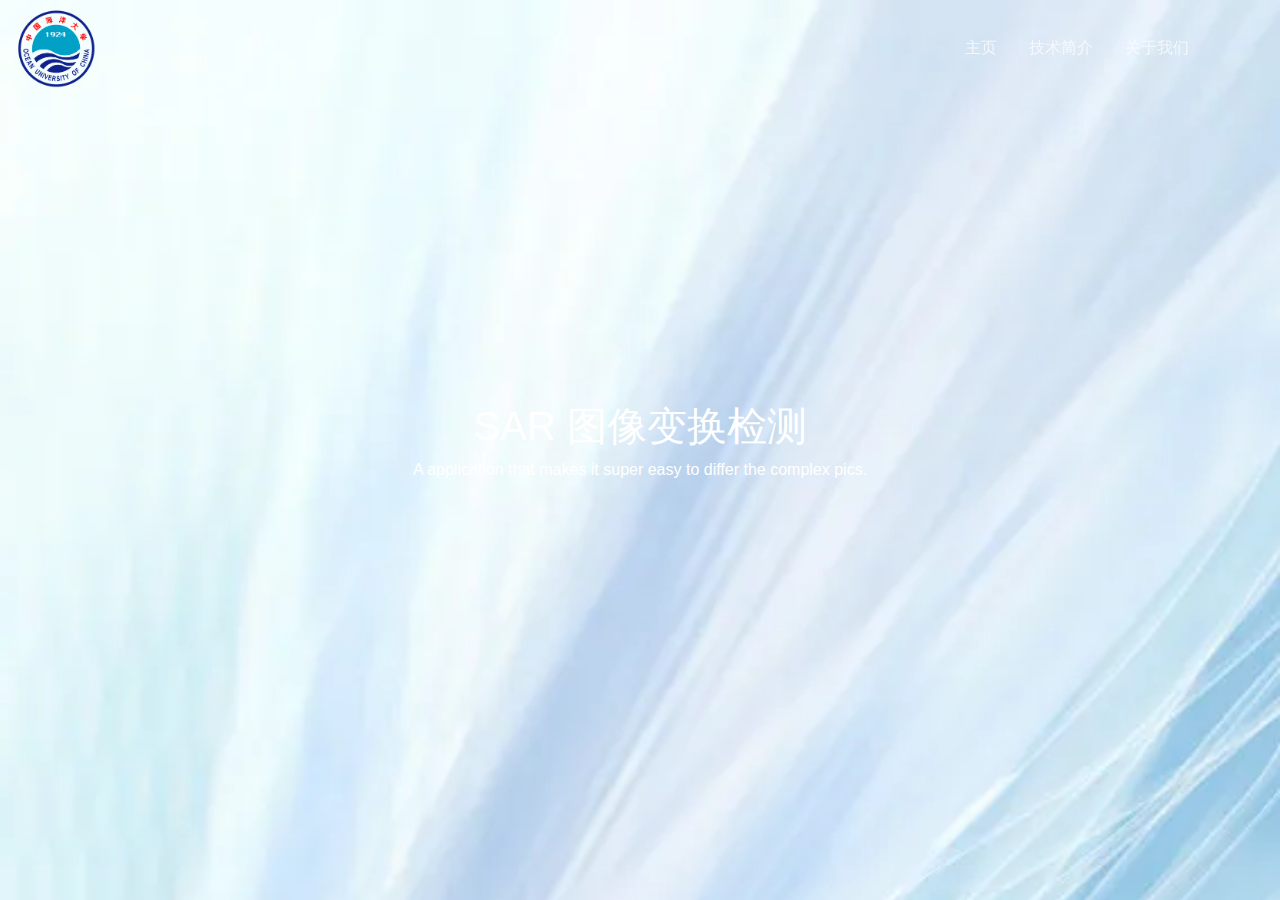
==== 前端代码/SAR图像变化检测-前端/index.html @ 9ae0f55f "update the file and build the index.html" ====
<!DOCTYPE html>
<html lang="en">

<head>
    <meta charset="UTF-8">
    <meta name="viewport" content="width=device-width, initial-scale=1.0">
    <link rel="stylesheet" href="./assets/css/主页.css">
    <link rel="stylesheet" href="./assets/css/bootstrap.css">
    <title>Document</title>
    <style>
        html,
        body {
            margin: 0;
            padding: 0;
        }

        #container {
            overflow: hidden;
            position: absolute;
            top: 0;
            left: 0;
            right: 0;
            bottom: 0;
            text-align: center;
        }

        #main {
            display: inline-block;
            position: relative;
            top: 50%;
            transform: translateY(-50%);
            color: #fff;
        }

        #video {
            width: 100%;
            height: 100%;
            position: absolute;
            top: 0;
            left: 0;
            z-index: -1;
            object-fit: fill;
        }

        .nav-link:hover {
            text-decoration: underline;
        }
    </style>
</head>

<body>

    <nav class="navbar navbar-light fixed-top" style="background-color: rgb(248, 249, 250,0);">
        <img src="./assets/img/ouc_logo.png" width="80" height="80" class="d-inline-block align-top" alt="">
        <nav class="nav" style="margin-right:59px;">
            <a class="nav-link active" href="./主页.html" style="color: #ffffffb6">主页</a>
            <a class="nav-link" href="./技术简介.html" style="color: #ffffffb6">技术简介</a>
            <a class="nav-link" href="./关于我们.html" style="color: #ffffffb6">关于我们</a>
        </nav>
    </nav>
    <!-- <nav class="navbar navbar-expand-lg navbar-light bg-light fixed-top" style="background-color: #2c71a3;">
        <a class="navbar-brand" href="#">SAR图像变化检测</a>
        <button class="navbar-toggler" type="button" data-toggle="collapse" data-target="#navbarNavAltMarkup"
            aria-controls="navbarNavAltMarkup" aria-expanded="false" aria-label="Toggle navigation">
            <span class="navbar-toggler-icon"></span>
        </button>
        <div class="collapse navbar-collapse" id="navbarNavAltMarkup">
            <div class="navbar-nav">
                <a class="nav-link active" href="./主页.html">主页</a>
                <a class="nav-link" href="./技术简介.html">技术简介</a>
                <a class="nav-link" href="./关于我们.html">关于我们</a>
            </div>
        </div>
    </nav> -->
    <!-- <nav class="navbar navbar-light fixed-top" style="background-color: rgba(248, 249, 250,0.3);">
        <nav class="navbar navbar-light bg-light">
            <a class="navbar-brand" href="./主页.html">
                <img src="./assets/img/ouc_logo.png" width="30" height="30" class="d-inline-block align-top" alt="">
                SAR图像变化检测
            </a>
        </nav>
        <nav class="nav" style="margin-right:59px;">
            
        </nav>
    </nav> -->
    <div id="container">
        <!-- 内容 -->
        <section id="main">
            <div id="head">
                <h1>SAR 图像变换检测</h1>
                <p class="sub_head">A application that makes it super easy to differ the complex pics.</p>
            </div>
        </section>
        <!-- 视频背景 -->
        <video id="video" src="night.mp4" autoplay loop muted></video>
    </div>
</body>

</html>
---- 前端代码/SAR图像变化检测-前端/assets/css/主页.css ----
/*
.nav {
    margin-left: 20px;
}
*/

body {
    background-image: url(../img/tech6.png);
    background-repeat: no-repeat;
    background-size: cover;
}

.jumbotron {
    padding-left: 20px;
    padding-right: 20px;
}

.img_style1 {
    max-width: 200px;
    max-height: 200px;
}

.generate_result {
    width: 280px;
    height: 40px;
    margin: 35px auto 40px auto;
    border: none;
    background: linear-gradient(200deg, #0a86d9, #4ace70);
    color: #fff;
    font-weight: bold;
    letter-spacing: 8px;
    border-radius: 10px;
    cursor: pointer;
    transition: 0.5s;
}

.generate_result:hover {
    background: linear-gradient(200deg, #4ace70, #0a86d9);
    background-position-x: -280px;
}

#imageUpload1 {
    font-size: 1.4em;
    height: 15.7em;
    border-radius: 4px;
    border: 1px solid #c8cccf;
    color: #6a6f77;
    outline: none;
}

#imageUpload2 {
    font-size: 1.4em;
    height: 15.7em;
    border-radius: 4px;
    border: 1px solid #c8cccf;
    color: #6a6f77;
    outline: none;
}
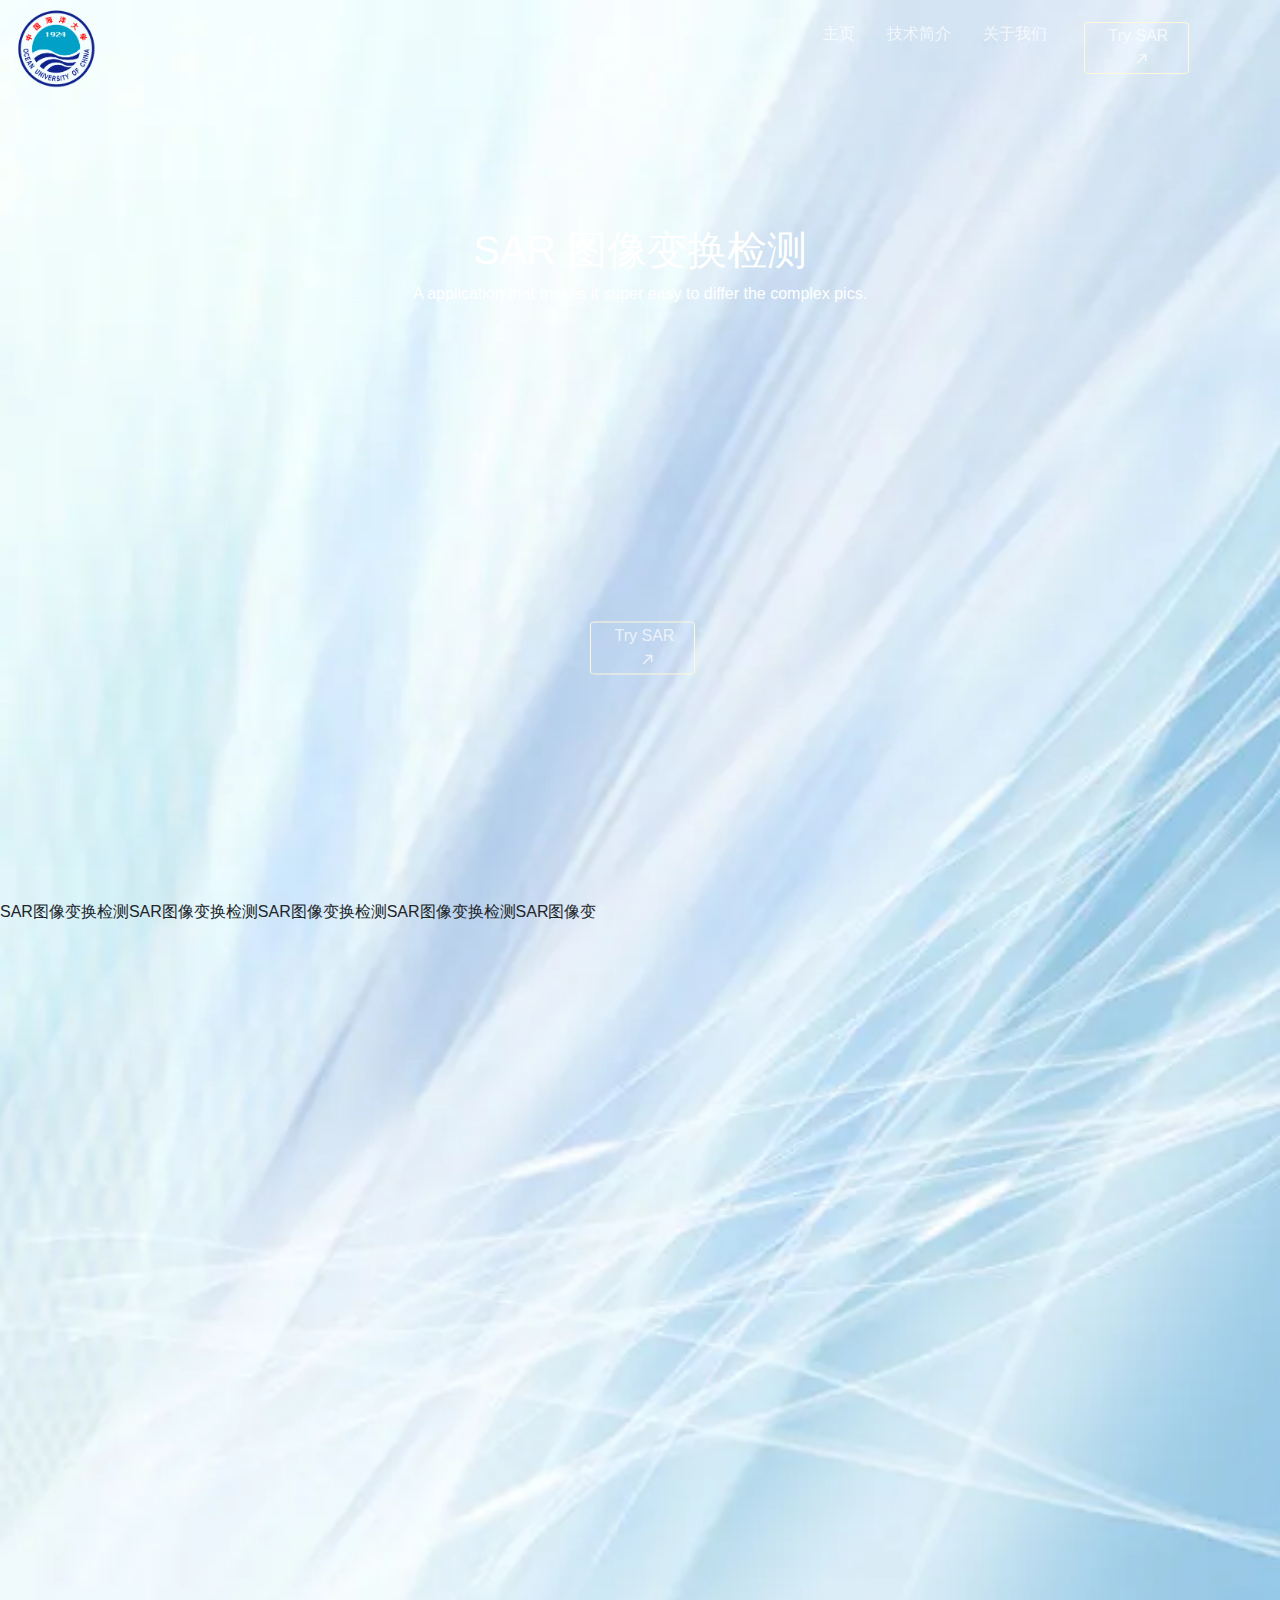
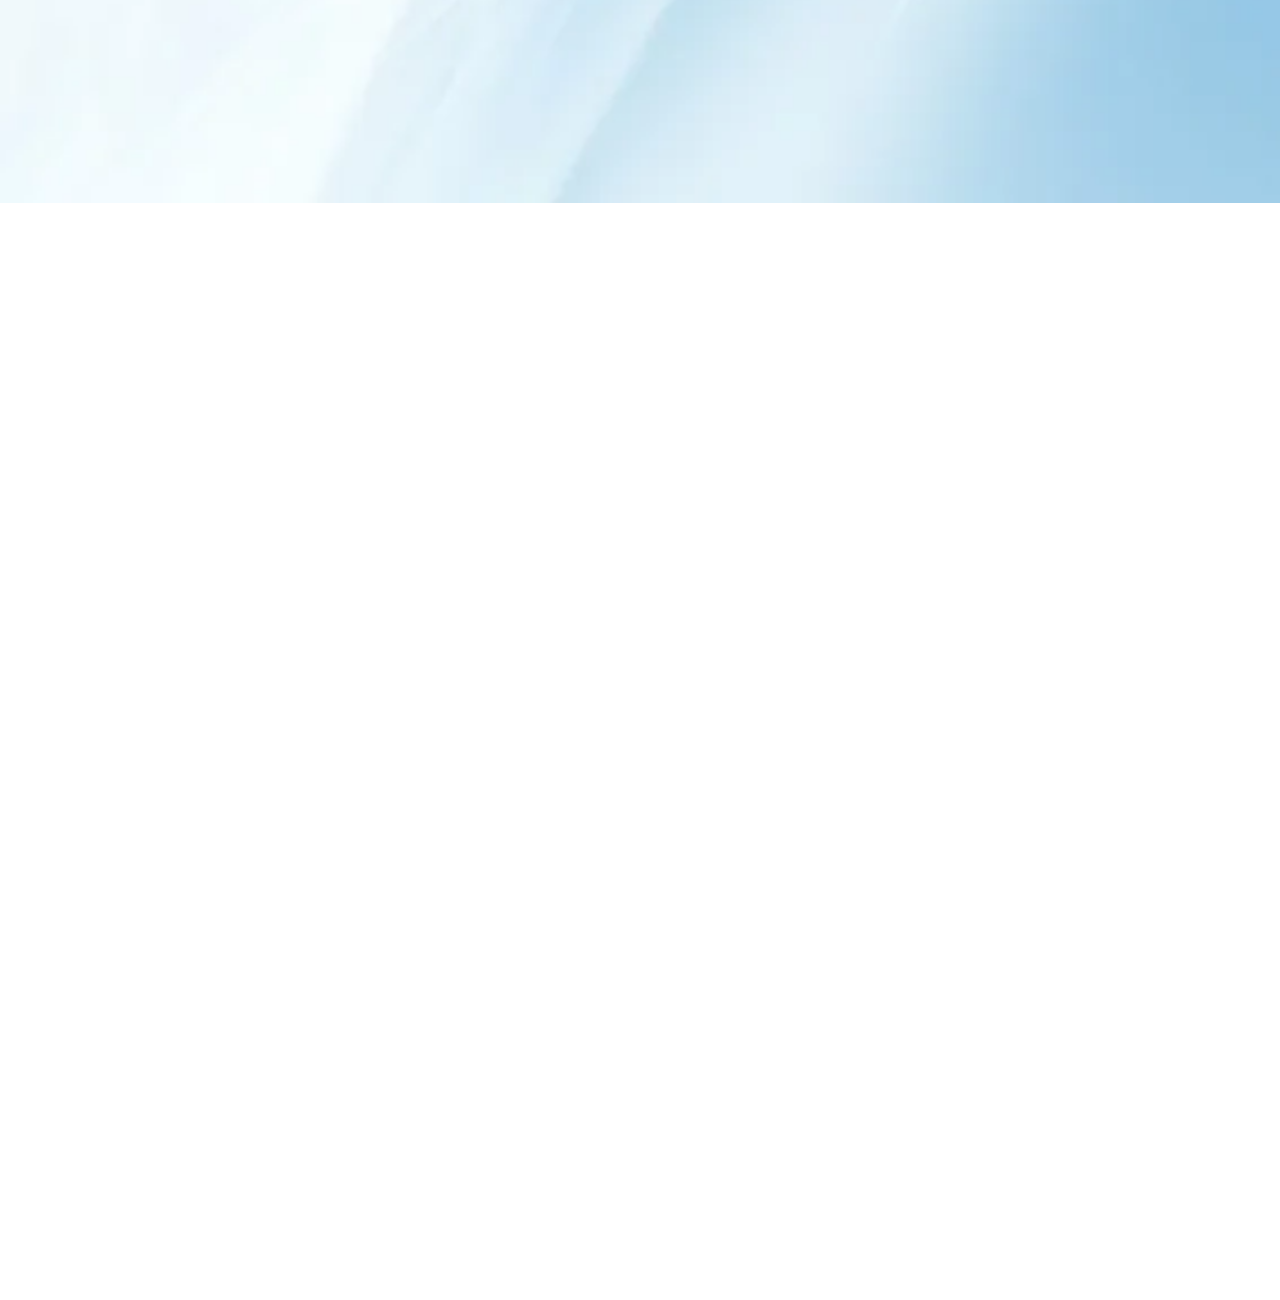
==== commit 16c8eeaa: "update the index.html,in which the web could scroll to the main web" ====
--- a/前端代码/SAR图像变化检测-前端/index.html
+++ b/前端代码/SAR图像变化检测-前端/index.html
@@ -39,11 +39,39 @@
             top: 0;
             left: 0;
             z-index: -1;
-            object-fit: fill;
+            object-fit: cover;
         }
 
         .nav-link:hover {
             text-decoration: underline;
+        }
+
+        .nav-button {
+            border-radius: 5%;
+            border: solid cornsilk 1px;
+            color: #ffffffb6;
+            background-color: rgb(248, 249, 250, 0);
+            margin-left: 5px;
+            width: 105px;
+            padding-left: 10px;
+        }
+
+        .nav-button:hover {
+            color: black;
+            background-color: #ffffff;
+        }
+
+        .popup {
+            display: none;
+            position: fixed;
+            top: 50%;
+            left: 50%;
+            transform: translate(-50%, -50%) scale(0);
+            background: #bdcca5;
+            padding: 20px;
+            border: 1px solid #ccc;
+            z-index: 9999;
+            transition: transform 0.5s ease-in-out;
         }
     </style>
 </head>
@@ -53,9 +81,22 @@
     <nav class="navbar navbar-light fixed-top" style="background-color: rgb(248, 249, 250,0);">
         <img src="./assets/img/ouc_logo.png" width="80" height="80" class="d-inline-block align-top" alt="">
         <nav class="nav" style="margin-right:59px;">
-            <a class="nav-link active" href="./主页.html" style="color: #ffffffb6">主页</a>
+            <a class="nav-link active" href="./index.html" style="color: #ffffffb6">主页</a>
             <a class="nav-link" href="./技术简介.html" style="color: #ffffffb6">技术简介</a>
             <a class="nav-link" href="./关于我们.html" style="color: #ffffffb6">关于我们</a>
+            <a class="nav-link" href="./主页.html" style="color: #ffffffb6">
+                <button class="nav-button">Try SAR
+                    <svg fill="none" xmlns="http://www.w3.org/2000/svg" viewBox="0 0 16 16"
+                        class="a-icon--arrow-north-east400 a-icon--text a-icon--no-align top-[0.05em] relative f-ui-1 ml-2 -mr-4"
+                        style="width:17px;height:20px;margin-bottom: 4px;" data-new="" aria-hidden="true"
+                        data-v-67d7128c="">
+                        <polygon fill="currentColor"
+                            points="5 4.31 5 5.69 9.33 5.69 2.51 12.51 3.49 13.49 10.31 6.67 10.31 11 11.69 11 11.69 4.31 5 4.31"
+                            data-v-67d7128c="">
+                        </polygon>
+                    </svg>
+                </button>
+            </a>
         </nav>
     </nav>
     <!-- <nav class="navbar navbar-expand-lg navbar-light bg-light fixed-top" style="background-color: #2c71a3;">
@@ -89,11 +130,33 @@
             <div id="head">
                 <h1>SAR 图像变换检测</h1>
                 <p class="sub_head">A application that makes it super easy to differ the complex pics.</p>
+
             </div>
+            <button class="nav-button" id="nav-button" style="margin-top: 300px;">Try SAR
+                <svg fill="none" xmlns="http://www.w3.org/2000/svg" viewBox="0 0 16 16"
+                    class="a-icon--arrow-north-east400 a-icon--text a-icon--no-align top-[0.05em] relative f-ui-1 ml-2 -mr-4"
+                    style="width:17px;height:20px;margin-bottom: 4px;" data-new="" aria-hidden="true"
+                    data-v-67d7128c="">
+                    <polygon fill="currentColor"
+                        points="5 4.31 5 5.69 9.33 5.69 2.51 12.51 3.49 13.49 10.31 6.67 10.31 11 11.69 11 11.69 4.31 5 4.31"
+                        data-v-67d7128c="">
+                    </polygon>
+                </svg>
+            </button>
         </section>
+
         <!-- 视频背景 -->
         <video id="video" src="night.mp4" autoplay loop muted></video>
     </div>
+    <div style="position: absolute;top: 100%; height: 2000px;">
+        <p>SAR图像变换检测SAR图像变换检测SAR图像变换检测SAR图像变换检测SAR图像变</p>
+
+    </div>
+    <div id="popup" class="popup">
+        欢迎你来到我们的SAR图像变换检测！
+        <button id="close_popup_button">X</button>
+    </div>
+    <script src="./assets/js/index.js"></script>
 </body>
 
 </html>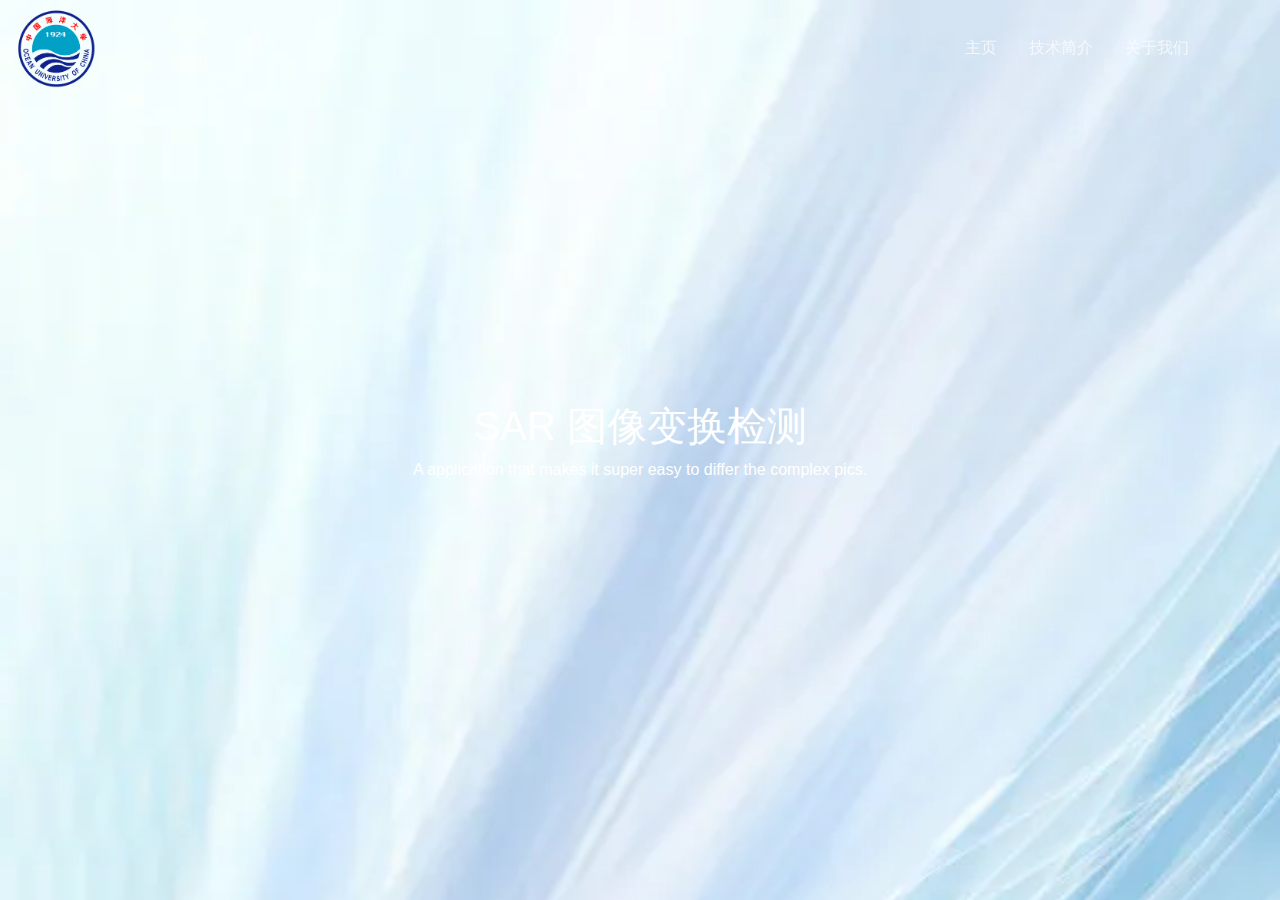
==== commit 758998a2: "index.html" ====
--- a/前端代码/SAR图像变化检测-前端/index.html
+++ b/前端代码/SAR图像变化检测-前端/index.html
@@ -39,39 +39,11 @@
             top: 0;
             left: 0;
             z-index: -1;
-            object-fit: cover;
+            object-fit: fill;
         }
 
         .nav-link:hover {
             text-decoration: underline;
-        }
-
-        .nav-button {
-            border-radius: 5%;
-            border: solid cornsilk 1px;
-            color: #ffffffb6;
-            background-color: rgb(248, 249, 250, 0);
-            margin-left: 5px;
-            width: 105px;
-            padding-left: 10px;
-        }
-
-        .nav-button:hover {
-            color: black;
-            background-color: #ffffff;
-        }
-
-        .popup {
-            display: none;
-            position: fixed;
-            top: 50%;
-            left: 50%;
-            transform: translate(-50%, -50%) scale(0);
-            background: #bdcca5;
-            padding: 20px;
-            border: 1px solid #ccc;
-            z-index: 9999;
-            transition: transform 0.5s ease-in-out;
         }
     </style>
 </head>
@@ -81,22 +53,9 @@
     <nav class="navbar navbar-light fixed-top" style="background-color: rgb(248, 249, 250,0);">
         <img src="./assets/img/ouc_logo.png" width="80" height="80" class="d-inline-block align-top" alt="">
         <nav class="nav" style="margin-right:59px;">
-            <a class="nav-link active" href="./index.html" style="color: #ffffffb6">主页</a>
+            <a class="nav-link active" href="./主页.html" style="color: #ffffffb6">主页</a>
             <a class="nav-link" href="./技术简介.html" style="color: #ffffffb6">技术简介</a>
             <a class="nav-link" href="./关于我们.html" style="color: #ffffffb6">关于我们</a>
-            <a class="nav-link" href="./主页.html" style="color: #ffffffb6">
-                <button class="nav-button">Try SAR
-                    <svg fill="none" xmlns="http://www.w3.org/2000/svg" viewBox="0 0 16 16"
-                        class="a-icon--arrow-north-east400 a-icon--text a-icon--no-align top-[0.05em] relative f-ui-1 ml-2 -mr-4"
-                        style="width:17px;height:20px;margin-bottom: 4px;" data-new="" aria-hidden="true"
-                        data-v-67d7128c="">
-                        <polygon fill="currentColor"
-                            points="5 4.31 5 5.69 9.33 5.69 2.51 12.51 3.49 13.49 10.31 6.67 10.31 11 11.69 11 11.69 4.31 5 4.31"
-                            data-v-67d7128c="">
-                        </polygon>
-                    </svg>
-                </button>
-            </a>
         </nav>
     </nav>
     <!-- <nav class="navbar navbar-expand-lg navbar-light bg-light fixed-top" style="background-color: #2c71a3;">
@@ -130,33 +89,11 @@
             <div id="head">
                 <h1>SAR 图像变换检测</h1>
                 <p class="sub_head">A application that makes it super easy to differ the complex pics.</p>
-
             </div>
-            <button class="nav-button" id="nav-button" style="margin-top: 300px;">Try SAR
-                <svg fill="none" xmlns="http://www.w3.org/2000/svg" viewBox="0 0 16 16"
-                    class="a-icon--arrow-north-east400 a-icon--text a-icon--no-align top-[0.05em] relative f-ui-1 ml-2 -mr-4"
-                    style="width:17px;height:20px;margin-bottom: 4px;" data-new="" aria-hidden="true"
-                    data-v-67d7128c="">
-                    <polygon fill="currentColor"
-                        points="5 4.31 5 5.69 9.33 5.69 2.51 12.51 3.49 13.49 10.31 6.67 10.31 11 11.69 11 11.69 4.31 5 4.31"
-                        data-v-67d7128c="">
-                    </polygon>
-                </svg>
-            </button>
         </section>
-
         <!-- 视频背景 -->
         <video id="video" src="night.mp4" autoplay loop muted></video>
     </div>
-    <div style="position: absolute;top: 100%; height: 2000px;">
-        <p>SAR图像变换检测SAR图像变换检测SAR图像变换检测SAR图像变换检测SAR图像变</p>
-
-    </div>
-    <div id="popup" class="popup">
-        欢迎你来到我们的SAR图像变换检测！
-        <button id="close_popup_button">X</button>
-    </div>
-    <script src="./assets/js/index.js"></script>
 </body>
 
 </html>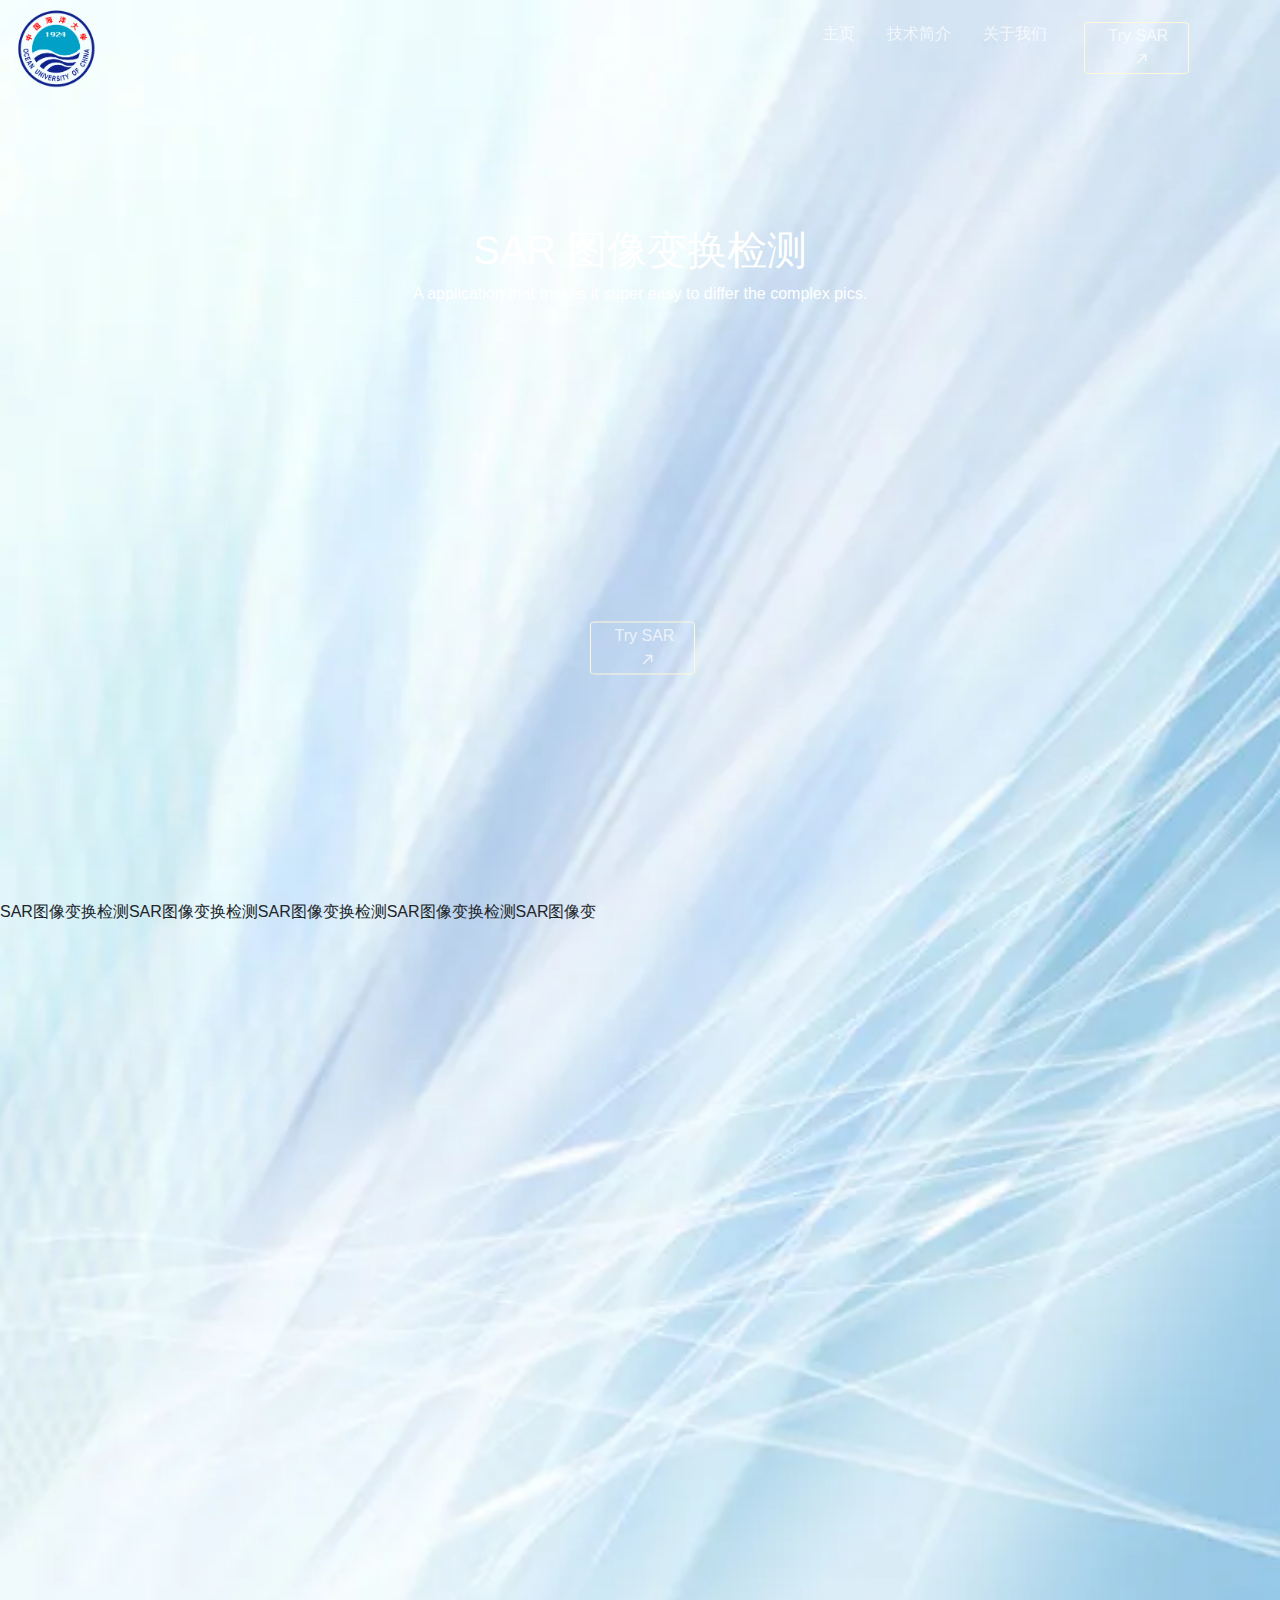
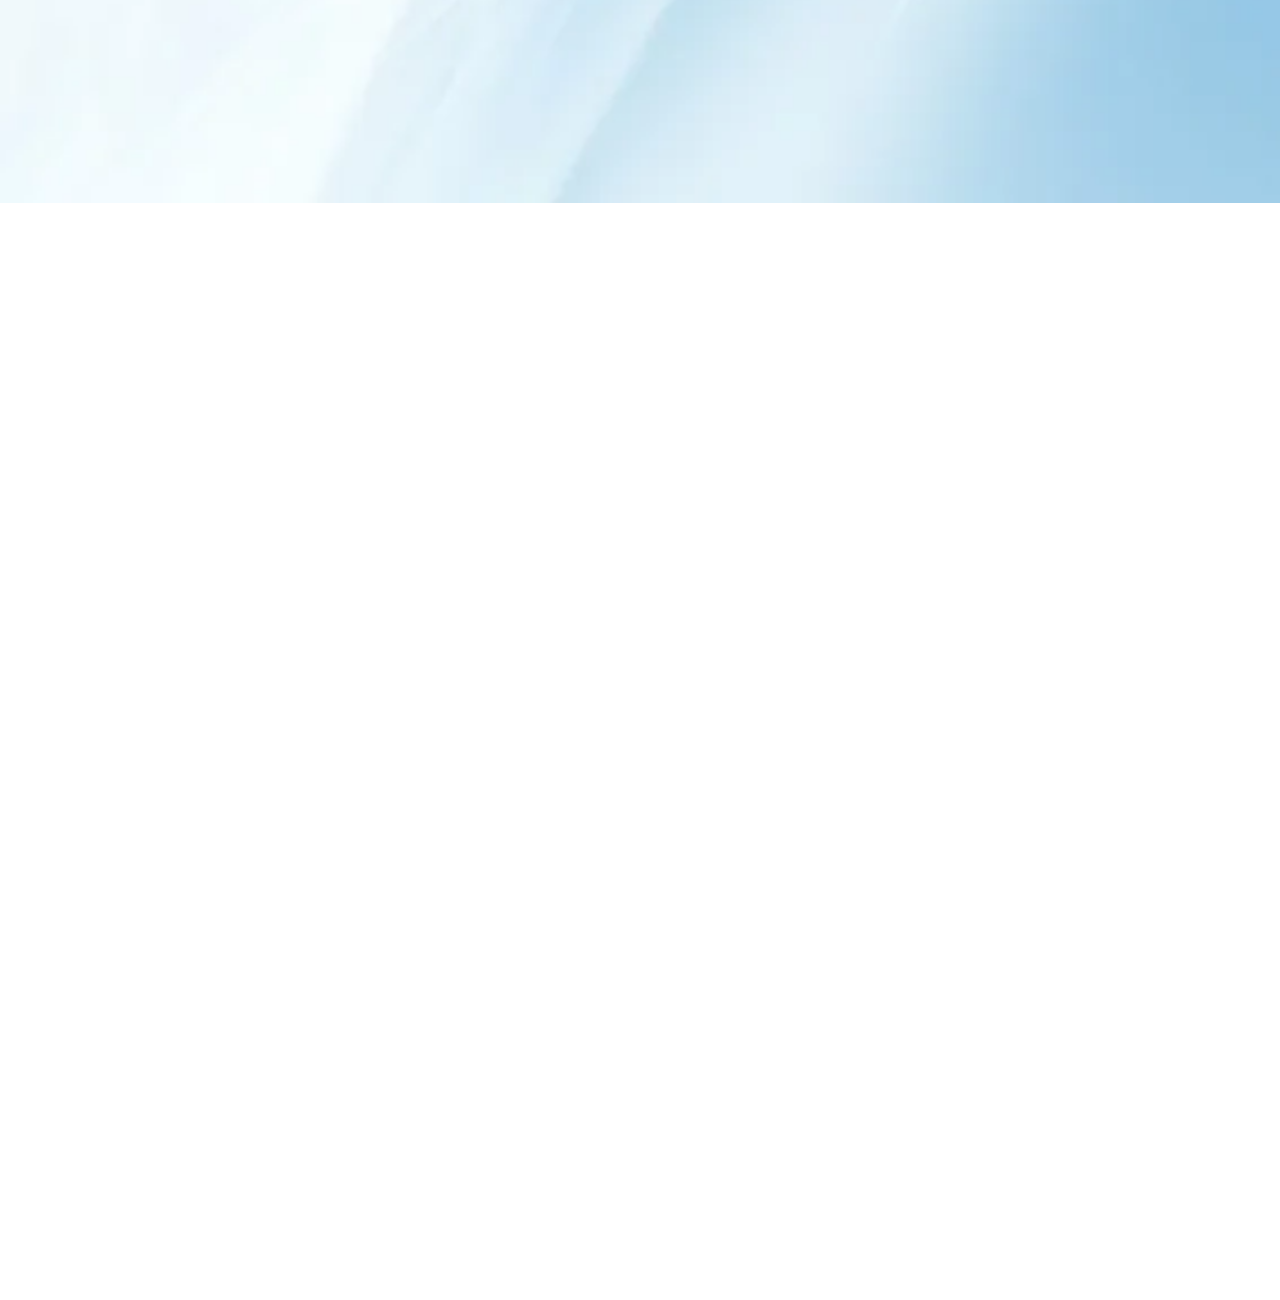
==== commit bfd5a46c: "index.html" ====
--- a/前端代码/SAR图像变化检测-前端/index.html
+++ b/前端代码/SAR图像变化检测-前端/index.html
@@ -39,11 +39,39 @@
             top: 0;
             left: 0;
             z-index: -1;
-            object-fit: fill;
+            object-fit: cover;
         }
 
         .nav-link:hover {
             text-decoration: underline;
+        }
+
+        .nav-button {
+            border-radius: 5%;
+            border: solid cornsilk 1px;
+            color: #ffffffb6;
+            background-color: rgb(248, 249, 250, 0);
+            margin-left: 5px;
+            width: 105px;
+            padding-left: 10px;
+        }
+
+        .nav-button:hover {
+            color: black;
+            background-color: #ffffff;
+        }
+
+        .popup {
+            display: none;
+            position: fixed;
+            top: 50%;
+            left: 50%;
+            transform: translate(-50%, -50%) scale(0);
+            background: #bdcca5;
+            padding: 20px;
+            border: 1px solid #ccc;
+            z-index: 9999;
+            transition: transform 0.5s ease-in-out;
         }
     </style>
 </head>
@@ -53,9 +81,22 @@
     <nav class="navbar navbar-light fixed-top" style="background-color: rgb(248, 249, 250,0);">
         <img src="./assets/img/ouc_logo.png" width="80" height="80" class="d-inline-block align-top" alt="">
         <nav class="nav" style="margin-right:59px;">
-            <a class="nav-link active" href="./主页.html" style="color: #ffffffb6">主页</a>
+            <a class="nav-link active" href="./index.html" style="color: #ffffffb6">主页</a>
             <a class="nav-link" href="./技术简介.html" style="color: #ffffffb6">技术简介</a>
             <a class="nav-link" href="./关于我们.html" style="color: #ffffffb6">关于我们</a>
+            <a class="nav-link" href="./主页.html" style="color: #ffffffb6">
+                <button class="nav-button">Try SAR
+                    <svg fill="none" xmlns="http://www.w3.org/2000/svg" viewBox="0 0 16 16"
+                        class="a-icon--arrow-north-east400 a-icon--text a-icon--no-align top-[0.05em] relative f-ui-1 ml-2 -mr-4"
+                        style="width:17px;height:20px;margin-bottom: 4px;" data-new="" aria-hidden="true"
+                        data-v-67d7128c="">
+                        <polygon fill="currentColor"
+                            points="5 4.31 5 5.69 9.33 5.69 2.51 12.51 3.49 13.49 10.31 6.67 10.31 11 11.69 11 11.69 4.31 5 4.31"
+                            data-v-67d7128c="">
+                        </polygon>
+                    </svg>
+                </button>
+            </a>
         </nav>
     </nav>
     <!-- <nav class="navbar navbar-expand-lg navbar-light bg-light fixed-top" style="background-color: #2c71a3;">
@@ -89,11 +130,33 @@
             <div id="head">
                 <h1>SAR 图像变换检测</h1>
                 <p class="sub_head">A application that makes it super easy to differ the complex pics.</p>
+
             </div>
+            <button class="nav-button" id="nav-button" style="margin-top: 300px;">Try SAR
+                <svg fill="none" xmlns="http://www.w3.org/2000/svg" viewBox="0 0 16 16"
+                    class="a-icon--arrow-north-east400 a-icon--text a-icon--no-align top-[0.05em] relative f-ui-1 ml-2 -mr-4"
+                    style="width:17px;height:20px;margin-bottom: 4px;" data-new="" aria-hidden="true"
+                    data-v-67d7128c="">
+                    <polygon fill="currentColor"
+                        points="5 4.31 5 5.69 9.33 5.69 2.51 12.51 3.49 13.49 10.31 6.67 10.31 11 11.69 11 11.69 4.31 5 4.31"
+                        data-v-67d7128c="">
+                    </polygon>
+                </svg>
+            </button>
         </section>
+
         <!-- 视频背景 -->
         <video id="video" src="night.mp4" autoplay loop muted></video>
     </div>
+    <div style="position: absolute;top: 100%; height: 2000px;">
+        <p>SAR图像变换检测SAR图像变换检测SAR图像变换检测SAR图像变换检测SAR图像变</p>
+
+    </div>
+    <div id="popup" class="popup">
+        欢迎你来到我们的SAR图像变换检测！
+        <button id="close_popup_button">X</button>
+    </div>
+    <script src="./assets/js/index.js"></script>
 </body>
 
 </html>